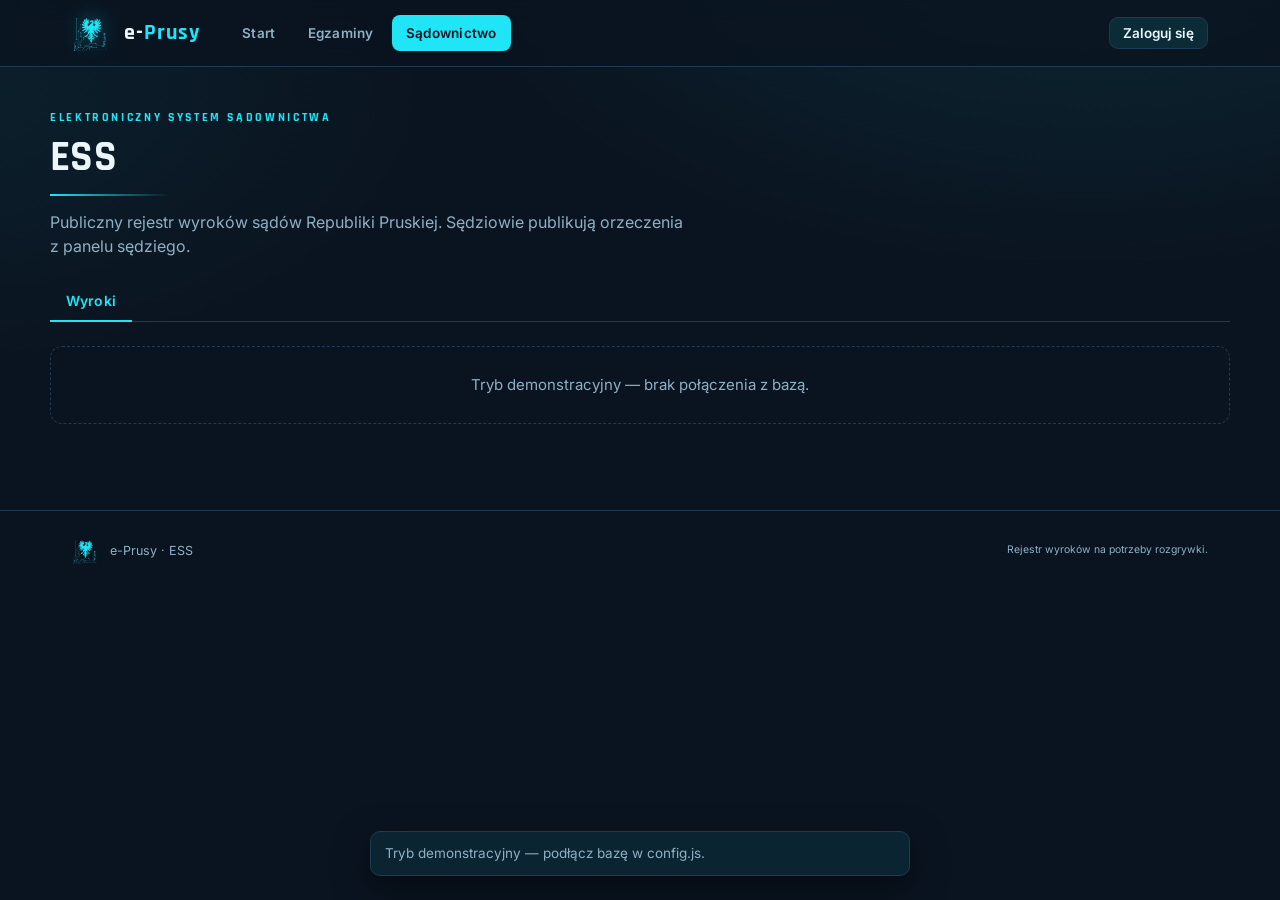
==== ess.html @ 3c888cbe "Add files via upload" ====
<!DOCTYPE html>
<html lang="pl">
<head>
<meta charset="utf-8">
<meta name="viewport" content="width=device-width, initial-scale=1">
<title>ESS — System Sądownictwa | e-Prusy</title>
<link rel="icon" href="assets/favicon.png">
<link rel="preconnect" href="https://fonts.googleapis.com">
<link rel="preconnect" href="https://fonts.gstatic.com" crossorigin>
<link href="https://fonts.googleapis.com/css2?family=Rajdhani:wght@500;600;700&family=Inter:wght@400;500;600;700&family=JetBrains+Mono:wght@500&display=swap" rel="stylesheet">
<link rel="stylesheet" href="css/styl.css">
</head>
<body>

<header class="top">
  <div class="top-in">
    <button class="brand" onclick="location.href='index.html'"><img src="assets/logo.png" alt=""><b>e-<span>Prusy</span></b></button>
    <nav class="nav">
      <a href="index.html">Start</a>
      <a href="pseo.html">Egzaminy</a>
      <a href="ess.html" class="on">Sądownictwo</a>
      <a href="admin.html" class="adm" id="nav-admin" hidden>Administracja</a>
    </nav>
    <div class="acct" id="acct"></div>
  </div>
</header>

<main class="wrap section">
  <div class="eyebrow">Elektroniczny System Sądownictwa</div>
  <h1 class="head">ESS</h1>
  <div class="circuit"></div>
  <p class="lede">Publiczny rejestr wyroków sądów Republiki Pruskiej. Sędziowie publikują orzeczenia z panelu sędziego.</p>

  <div class="tabs" id="tabs" role="tablist">
    <button role="tab" data-t="wyroki" aria-selected="true">Wyroki</button>
    <button role="tab" data-t="sedzia" aria-selected="false" id="tab-sedzia" hidden>Panel sędziego</button>
  </div>

  <section class="pane on" id="pane-wyroki"></section>
  <section class="pane" id="pane-sedzia"></section>
</main>

<footer><div class="foot-in">
  <div class="fb"><img src="assets/logo.png" alt=""><span>e-Prusy · ESS</span></div>
  <small>Rejestr wyroków na potrzeby rozgrywki.</small>
</div></footer>

<script src="js/vendor/supabase.js"></script>
<script src="config.js"></script>
<script src="js/wspolne.js"></script>
<script src="js/ess.js"></script>
</body>
</html>
---- css/styl.css ----
:root{
  --cyan:#20E5F6;
  --cyan-dk:#0FB9C9;
  --cyan-so:#7FF1FA;
  --navy:#0A1420;
  --navy-2:#0E1C2E;
  --panel:#0F2033;
  --panel-2:#13273D;
  --line:#1E3A54;
  --line-so:#16304A;
  --ink:#EAF6FA;
  --mut:#8FB0C4;
  --mut-2:#5F8299;
  --ok:#2FD98A;
  --warn:#F2B33D;
  --err:#FF6A6A;
  --head:"Rajdhani","Segoe UI",system-ui,sans-serif;
  --body:"Inter","Segoe UI",system-ui,sans-serif;
  --mono:"JetBrains Mono","Consolas",monospace;
}
*{box-sizing:border-box}
html,body{margin:0;padding:0}
body{
  background:
    radial-gradient(1100px 600px at 85% -10%, rgba(32,229,246,.10), transparent 60%),
    radial-gradient(900px 500px at -5% 10%, rgba(32,229,246,.06), transparent 55%),
    var(--navy);
  color:var(--ink);font-family:var(--body);font-size:15px;line-height:1.55;min-height:100vh;
  -webkit-font-smoothing:antialiased;
}
a{color:var(--cyan);text-decoration:none}
a:hover{text-decoration:underline}
button,input,select,textarea{font-family:inherit;font-size:inherit;color:inherit}
[hidden]{display:none !important}
img{max-width:100%}
::selection{background:rgba(32,229,246,.3)}

/* ---------- pasek górny ---------- */
.top{position:sticky;top:0;z-index:40;background:rgba(10,20,32,.82);backdrop-filter:blur(10px);border-bottom:1px solid var(--line)}
.top-in{max-width:1180px;margin:0 auto;padding:0 22px;height:66px;display:flex;align-items:center;gap:20px}
.brand{display:flex;align-items:center;gap:12px;cursor:pointer;background:none;border:none;padding:0;color:var(--ink)}
.brand img{height:40px;filter:drop-shadow(0 0 10px rgba(32,229,246,.45))}
.brand b{font-family:var(--head);font-weight:700;font-size:22px;letter-spacing:.04em}
.brand b span{color:var(--cyan)}
.nav{display:flex;gap:4px;margin-left:8px;flex:1;flex-wrap:wrap}
.nav a,.nav button{background:none;border:none;color:var(--mut);cursor:pointer;padding:8px 14px;border-radius:8px;font-size:13.5px;font-weight:600;letter-spacing:.02em}
.nav a:hover,.nav button:hover{color:var(--ink);background:rgba(32,229,246,.08);text-decoration:none}
.nav a.on,.nav button.on{color:var(--navy);background:var(--cyan)}
.nav .adm{color:var(--cyan)}

.acct{position:relative}
.acct-btn{display:flex;align-items:center;gap:9px;background:rgba(32,229,246,.1);border:1px solid var(--line);color:var(--ink);cursor:pointer;padding:7px 13px;border-radius:9px;font-weight:600;font-size:13.5px}
.acct-btn:hover{border-color:var(--cyan)}
.acct-btn .av{width:26px;height:26px;border-radius:7px;background:var(--cyan);color:var(--navy);display:flex;align-items:center;justify-content:center;font-weight:800;font-size:12px;font-family:var(--head)}
.menu{position:absolute;right:0;top:calc(100% + 8px);width:250px;background:var(--panel);border:1px solid var(--line);border-radius:12px;box-shadow:0 20px 50px rgba(0,0,0,.5);padding:8px;z-index:50}
.menu .mhd{padding:11px 12px;border-bottom:1px solid var(--line-so);margin-bottom:6px}
.menu .mhd b{display:block}
.menu .mhd small{color:var(--mut);font-size:12px;word-break:break-all}
.menu .pni{font-family:var(--mono);font-size:11px;color:var(--cyan);margin-top:6px;letter-spacing:.06em}
.menu button.mi{width:100%;text-align:left;background:none;border:none;cursor:pointer;padding:10px 12px;border-radius:8px;font-size:13.5px;color:var(--ink)}
.menu button.mi:hover{background:rgba(32,229,246,.1)}
.menu button.mi.danger{color:var(--err)}
.menu .sep{height:1px;background:var(--line-so);margin:6px 4px}
.tag{display:inline-block;font-size:9.5px;font-weight:800;letter-spacing:.1em;text-transform:uppercase;padding:3px 8px;border-radius:20px;margin:8px 6px 0 0}
.tag.admin{background:var(--cyan);color:var(--navy)}
.tag.pseo{background:rgba(47,217,138,.16);color:var(--ok);border:1px solid rgba(47,217,138,.4)}
.tag.sedzia{background:rgba(242,179,61,.16);color:var(--warn);border:1px solid rgba(242,179,61,.4)}

/* ---------- układ ---------- */
.wrap{max-width:1180px;margin:0 auto;padding:0 22px}
.section{padding:42px 0}
.eyebrow{font-family:var(--head);font-size:12px;letter-spacing:.22em;text-transform:uppercase;color:var(--cyan);font-weight:700}
h1.head{font-family:var(--head);font-size:clamp(28px,4.4vw,42px);font-weight:700;letter-spacing:.01em;margin:8px 0 0;line-height:1.05}
h2.mid{font-family:var(--head);font-size:24px;font-weight:700;margin:0 0 6px;letter-spacing:.01em}
.lede{color:var(--mut);font-size:16px;max-width:64ch;margin:14px 0 0}

.card{background:linear-gradient(180deg,var(--panel),var(--panel-2));border:1px solid var(--line);border-radius:14px;padding:22px;position:relative}
.card::before{content:"";position:absolute;left:0;top:14px;bottom:14px;width:2px;background:linear-gradient(var(--cyan),transparent);border-radius:2px;opacity:.5}
.card+.card{margin-top:16px}
.card h3{font-family:var(--head);font-size:17px;letter-spacing:.02em;margin:0 0 14px}
.grid{display:grid;gap:16px}
.g2{grid-template-columns:repeat(2,1fr)}
.g3{grid-template-columns:repeat(3,1fr)}
.g4{grid-template-columns:repeat(4,1fr)}
@media(max-width:820px){.g2,.g3,.g4{grid-template-columns:1fr}}

/* ---------- przyciski ---------- */
.btn{display:inline-flex;align-items:center;justify-content:center;gap:8px;cursor:pointer;border:1px solid var(--cyan);background:var(--cyan);color:var(--navy);padding:11px 20px;border-radius:9px;font-weight:700;font-size:14px;letter-spacing:.02em;transition:.14s}
.btn:hover{background:var(--cyan-so);border-color:var(--cyan-so);text-decoration:none;box-shadow:0 0 18px rgba(32,229,246,.35)}
.btn:active{transform:translateY(1px)}
.btn.ghost{background:transparent;color:var(--cyan)}
.btn.ghost:hover{background:rgba(32,229,246,.12);box-shadow:none}
.btn.sm{padding:7px 13px;font-size:12.5px;border-radius:8px}
.btn.tiny{padding:5px 10px;font-size:11.5px;border-radius:7px}
.btn.wide{width:100%}
.btn.danger{border-color:var(--err);color:var(--err);background:transparent}
.btn.danger:hover{background:rgba(255,106,106,.12);box-shadow:none}
.btn[disabled]{opacity:.5;cursor:not-allowed;box-shadow:none}

/* ---------- formularze ---------- */
label.f{display:block}
label.f>span{display:block;font-size:12px;color:var(--mut);font-weight:600;margin-bottom:6px;letter-spacing:.02em}
input[type=text],input[type=email],input[type=password],input[type=number],input[type=date],select,textarea{
  width:100%;padding:11px 13px;background:rgba(4,12,20,.6);border:1px solid var(--line);border-radius:9px;color:var(--ink)}
input:focus,select:focus,textarea:focus{outline:none;border-color:var(--cyan);box-shadow:0 0 0 3px rgba(32,229,246,.14)}
input::placeholder,textarea::placeholder{color:var(--mut-2)}
textarea{resize:vertical;min-height:110px;line-height:1.6;font-family:inherit}
select option{background:var(--navy)}
.hint{font-size:12.5px;color:var(--mut);margin-top:6px}

.note{border-radius:10px;padding:11px 14px;font-size:13.5px;margin-top:14px;border:1px solid}
.note.ok{background:rgba(47,217,138,.1);border-color:rgba(47,217,138,.4);color:#8DEFC0}
.note.err{background:rgba(255,106,106,.1);border-color:rgba(255,106,106,.4);color:#FFB3B3}
.note.info{background:rgba(32,229,246,.08);border-color:var(--line);color:var(--mut)}

.empty{padding:26px;text-align:center;color:var(--mut);border:1px dashed var(--line);border-radius:12px}

/* ---------- kafle wyboru trybu / usług ---------- */
.tiles{display:grid;gap:16px}
.tile{display:flex;flex-direction:column;gap:8px;text-align:left;background:linear-gradient(180deg,var(--panel),var(--panel-2));border:1px solid var(--line);border-radius:14px;padding:22px;cursor:pointer;transition:.14s;color:var(--ink)}
.tile:hover{border-color:var(--cyan);box-shadow:0 0 24px rgba(32,229,246,.18);transform:translateY(-2px);text-decoration:none}
.tile .ic{width:46px;height:46px;border-radius:11px;background:rgba(32,229,246,.12);border:1px solid var(--line);display:flex;align-items:center;justify-content:center;color:var(--cyan)}
.tile b{font-family:var(--head);font-size:18px;letter-spacing:.01em}
.tile small{color:var(--mut);font-size:13px}
.tile[disabled]{opacity:.6;cursor:default}
.tile[disabled]:hover{transform:none;box-shadow:none;border-color:var(--line)}

/* ---------- tabele ---------- */
table{width:100%;border-collapse:collapse;font-size:14px}
th{text-align:left;font-family:var(--head);font-size:11px;letter-spacing:.08em;text-transform:uppercase;color:var(--mut);font-weight:700;padding:10px;border-bottom:1px solid var(--line)}
td{padding:10px;border-bottom:1px solid var(--line-so);vertical-align:middle}
.tbl-scroll{overflow-x:auto}
.chip{display:inline-block;font-size:10px;font-weight:800;letter-spacing:.05em;text-transform:uppercase;padding:3px 8px;border-radius:16px;background:rgba(32,229,246,.14);color:var(--cyan)}
code,.mono{font-family:var(--mono)}
.kod{font-family:var(--mono);letter-spacing:.08em;color:var(--cyan);background:rgba(32,229,246,.08);border:1px solid var(--line);padding:4px 9px;border-radius:7px;display:inline-block}

/* ---------- zakładki (paski w podstronach) ---------- */
.tabs{display:flex;gap:4px;border-bottom:1px solid var(--line);margin:22px 0 24px;flex-wrap:wrap}
.tabs button{background:none;border:none;border-bottom:2px solid transparent;color:var(--mut);cursor:pointer;padding:11px 16px;font-weight:600;font-size:14px;letter-spacing:.01em;margin-bottom:-1px}
.tabs button:hover{color:var(--ink)}
.tabs button[aria-selected="true"]{color:var(--cyan);border-bottom-color:var(--cyan)}
.pane{display:none}
.pane.on{display:block}

/* ---------- modal ---------- */
.modal-bg{position:fixed;inset:0;background:rgba(4,10,18,.72);backdrop-filter:blur(4px);z-index:60;display:flex;align-items:center;justify-content:center;padding:20px}
.modal{background:linear-gradient(180deg,var(--panel),var(--navy-2));border:1px solid var(--line);border-radius:16px;width:100%;max-width:430px;overflow:hidden;box-shadow:0 30px 80px rgba(0,0,0,.6)}
.modal-hd{padding:24px;text-align:center;border-bottom:1px solid var(--line);position:relative}
.modal-hd img{height:54px;filter:drop-shadow(0 0 12px rgba(32,229,246,.5))}
.modal-hd b{display:block;font-family:var(--head);font-size:22px;letter-spacing:.05em;margin-top:8px}
.modal-hd b span{color:var(--cyan)}
.modal-bd{padding:24px}
.tabs2{display:flex;background:rgba(4,12,20,.5);border:1px solid var(--line);border-radius:10px;padding:4px;margin-bottom:20px}
.tabs2 button{flex:1;border:none;background:none;cursor:pointer;padding:9px;border-radius:7px;font-weight:700;font-size:13.5px;color:var(--mut)}
.tabs2 button[aria-pressed="true"]{background:var(--cyan);color:var(--navy)}
.modal-bd .btn{width:100%;margin-top:4px}
.modal-note{font-size:12px;color:var(--mut);margin-top:16px;text-align:center;line-height:1.5}
.x-close{position:absolute;top:14px;right:16px;background:rgba(255,255,255,.08);border:none;color:var(--ink);width:30px;height:30px;border-radius:50%;cursor:pointer;font-size:17px}

/* ---------- stopka ---------- */
footer{border-top:1px solid var(--line);margin-top:44px}
.foot-in{max-width:1180px;margin:0 auto;padding:26px 22px;display:flex;justify-content:space-between;gap:16px;flex-wrap:wrap;align-items:center;color:var(--mut);font-size:12.5px}
.foot-in .fb{display:flex;align-items:center;gap:10px}
.foot-in .fb img{height:28px}

/* linia „obwodu” pod nagłówkiem sekcji */
.circuit{height:2px;background:linear-gradient(90deg,var(--cyan),transparent);margin:14px 0 0;max-width:120px}

.only-when-hidden{display:none}

@media(max-width:760px){
  .top-in{height:auto;min-height:60px;flex-wrap:wrap;padding:10px 16px;gap:10px}
  .brand{order:1}.acct{order:2;margin-left:auto}
  .nav{order:3;flex-basis:100%;overflow-x:auto;flex-wrap:nowrap;margin:0 -16px;padding:0 16px 4px}
  .nav a,.nav button{white-space:nowrap;flex:none}
  .menu{position:fixed;left:14px;right:14px;top:62px;width:auto}
}
@media(prefers-reduced-motion:reduce){*{transition:none!important}}
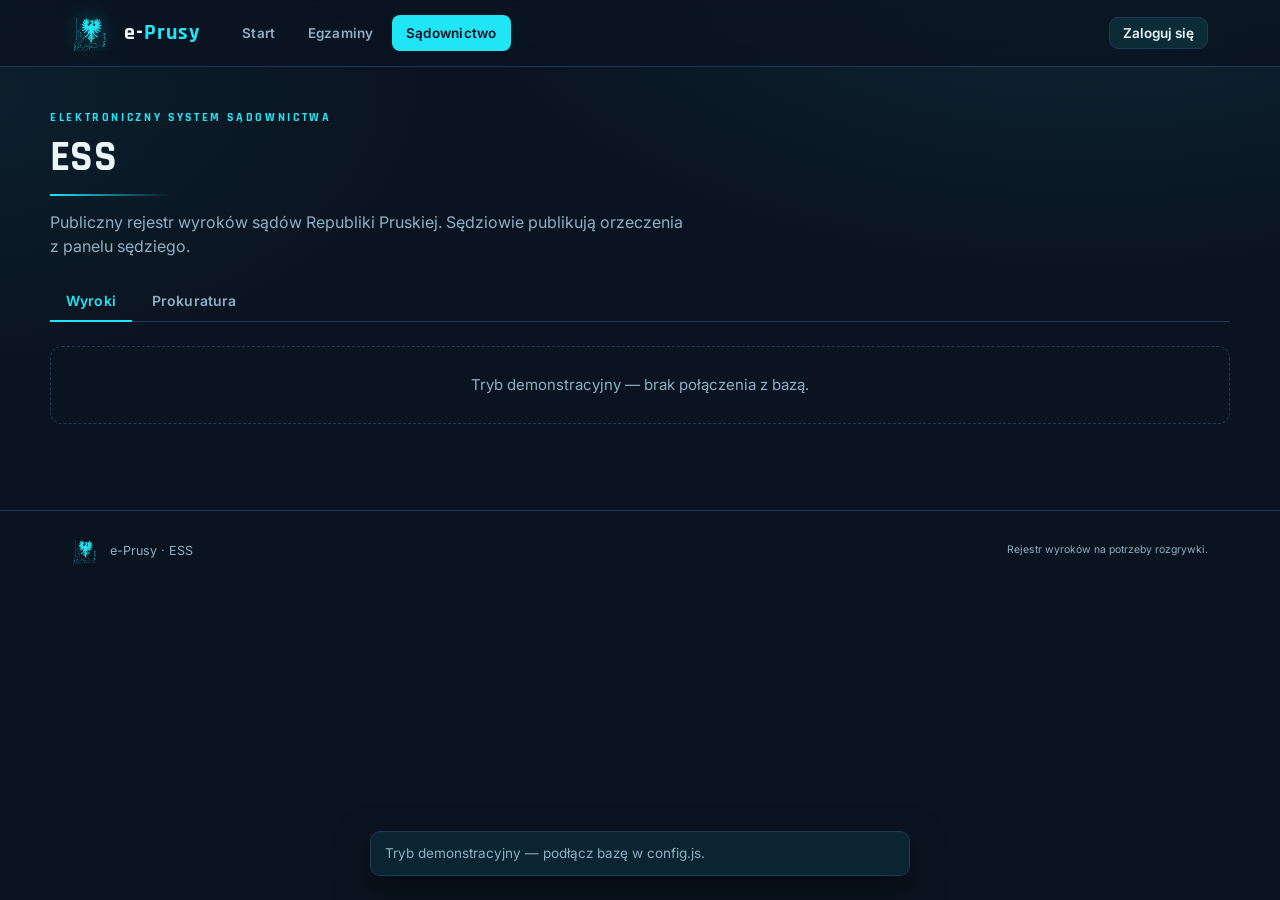
==== commit d484d9f2: "Add files via upload" ====
--- a/ess.html
+++ b/ess.html
@@ -32,12 +32,16 @@
   <p class="lede">Publiczny rejestr wyroków sądów Republiki Pruskiej. Sędziowie publikują orzeczenia z panelu sędziego.</p>
 
   <div class="tabs" id="tabs" role="tablist">
-    <button role="tab" data-t="wyroki" aria-selected="true">Wyroki</button>
-    <button role="tab" data-t="sedzia" aria-selected="false" id="tab-sedzia" hidden>Panel sędziego</button>
+    <button role="tab" data-t="wyroki" aria-selected="true" class="tab-sedzia">Wyroki</button>
+    <button role="tab" data-t="prokuratura" aria-selected="false" class="tab-prok">Prokuratura</button>
+    <button role="tab" data-t="sedzia" aria-selected="false" class="tab-sedzia" id="tab-sedzia" hidden>Panel sędziego</button>
+    <button role="tab" data-t="prok" aria-selected="false" class="tab-prok" id="tab-prok" hidden>Panel prokuratora</button>
   </div>
 
-  <section class="pane on" id="pane-wyroki"></section>
-  <section class="pane" id="pane-sedzia"></section>
+  <section class="pane on t-sedzia" id="pane-wyroki"></section>
+  <section class="pane t-prok" id="pane-prokuratura"></section>
+  <section class="pane t-sedzia" id="pane-sedzia"></section>
+  <section class="pane t-prok" id="pane-prok"></section>
 </main>
 
 <footer><div class="foot-in">
--- a/css/styl.css
+++ b/css/styl.css
@@ -14,6 +14,10 @@
   --ok:#2FD98A;
   --warn:#F2B33D;
   --err:#FF6A6A;
+  --gold:#E0B44B;
+  --gold-so:#F2D07E;
+  --bord:#C4485F;
+  --bord-so:#E07890;
   --head:"Rajdhani","Segoe UI",system-ui,sans-serif;
   --body:"Inter","Segoe UI",system-ui,sans-serif;
   --mono:"JetBrains Mono","Consolas",monospace;
@@ -167,6 +171,52 @@
 .circuit{height:2px;background:linear-gradient(90deg,var(--cyan),transparent);margin:14px 0 0;max-width:120px}
 
 .only-when-hidden{display:none}
+.sad-grid{display:grid;grid-template-columns:1fr 1fr;gap:4px 14px;min-width:320px}
+.sad-chk{display:flex;align-items:center;gap:7px;font-size:12.5px;color:var(--ink);cursor:pointer;white-space:nowrap}
+.sad-chk input{width:auto}
+
+/* ---------- motywy: sędziowski (złoto) / prokuratorski (bordo) ---------- */
+.t-sedzia{--acc:var(--gold);--acc-so:var(--gold-so)}
+.t-prok{--acc:var(--bord);--acc-so:var(--bord-so)}
+.tab-sedzia[aria-selected="true"]{color:var(--gold);border-bottom-color:var(--gold)}
+.tab-prok[aria-selected="true"]{color:var(--bord);border-bottom-color:var(--bord)}
+.tag.prok{background:rgba(196,72,95,.16);color:var(--bord-so);border:1px solid rgba(196,72,95,.45)}
+
+/* ---------- punkty (formularz) ---------- */
+.punkt{display:flex;gap:10px;align-items:flex-start;margin-bottom:8px}
+.punkt-nr{font-family:var(--head);font-weight:700;color:var(--acc,var(--cyan));min-width:24px;padding-top:10px;text-align:right}
+.punkt-in{flex:1;min-height:64px}
+.punkt-del{align-self:flex-start;margin-top:6px;padding:5px 10px}
+
+/* ---------- karta dokumentu (wyrok / akt) ---------- */
+.wyrok{background:linear-gradient(180deg,var(--panel),var(--panel-2));border:1px solid var(--line);border-top:2px solid var(--acc,var(--cyan));border-radius:14px;padding:26px 26px 18px;margin:12px 0;position:relative}
+.wyrok-godlo{position:absolute;top:20px;right:24px;font-size:26px;color:var(--acc,var(--cyan));opacity:.5}
+.wyrok-imieniu{text-align:center;font-family:var(--head);font-weight:700;letter-spacing:.14em;text-transform:uppercase;color:var(--acc,var(--cyan));font-size:15px}
+.wyrok-sad{text-align:center;font-family:var(--head);font-size:19px;font-weight:600;margin-top:6px}
+.wyrok-meta{text-align:center;color:var(--mut);font-size:12.5px;margin-top:4px}
+.wyrok-glowa{display:flex;gap:8px;justify-content:center;flex-wrap:wrap;margin:14px 0 4px}
+.wyrok-glowa .chip{background:color-mix(in srgb, var(--acc,var(--cyan)) 16%, transparent);color:var(--acc-so,var(--cyan))}
+.wyrok-status{font-size:10px;font-weight:800;letter-spacing:.06em;text-transform:uppercase;padding:3px 9px;border-radius:16px}
+.wyrok-status.pr{background:rgba(47,217,138,.16);color:var(--ok);border:1px solid rgba(47,217,138,.4)}
+.wyrok-status.np{background:rgba(242,179,61,.16);color:var(--warn);border:1px solid rgba(242,179,61,.4)}
+.wyrok-przedmiot{text-align:center;font-size:16px;font-weight:600;margin:12px 0 4px;padding:0 8px}
+.wyrok-linia{font-size:13.5px;color:var(--ink);margin-top:8px;text-align:center}
+.wyrok-linia span{color:var(--mut);font-weight:600}
+.wyrok-sekcja{font-family:var(--head);font-size:12px;letter-spacing:.14em;text-transform:uppercase;color:var(--acc,var(--cyan));text-align:center;margin:18px 0 8px;position:relative}
+.wyrok-sekcja::before,.wyrok-sekcja::after{content:"";position:absolute;top:50%;width:24%;height:1px;background:var(--line)}
+.wyrok-sekcja::before{left:6%}.wyrok-sekcja::after{right:6%}
+.wyrok-punkty{margin:0;padding-left:0;list-style:none;counter-reset:pkt}
+.wyrok-punkty li{counter-increment:pkt;position:relative;padding:8px 8px 8px 42px;border-bottom:1px solid var(--line-so);white-space:pre-wrap}
+.wyrok-punkty li:last-child{border-bottom:none}
+.wyrok-punkty li::before{content:counter(pkt)".";position:absolute;left:12px;color:var(--acc,var(--cyan));font-family:var(--head);font-weight:700}
+.wyrok-tresc{white-space:pre-wrap;margin:6px 2px;color:var(--ink);line-height:1.65}
+.wyrok-stopka{display:flex;justify-content:space-between;align-items:center;gap:10px;margin-top:16px;padding-top:12px;border-top:1px solid var(--line-so);color:var(--mut);font-size:12.5px}
+
+/* akcentowany przycisk publikacji w motywie */
+.btn.acc{background:var(--acc,var(--cyan));border-color:var(--acc,var(--cyan));color:#1a1206}
+.btn.acc:hover{background:var(--acc-so,var(--cyan-so));border-color:var(--acc-so,var(--cyan-so));box-shadow:0 0 18px color-mix(in srgb,var(--acc,var(--cyan)) 40%,transparent)}
+.t-sedzia .card::before,.t-prok .card::before{background:linear-gradient(var(--acc,var(--cyan)),transparent)}
+.t-sedzia .card h3,.t-prok .card h3{color:var(--acc-so,var(--ink))}
 
 @media(max-width:760px){
   .top-in{height:auto;min-height:60px;flex-wrap:wrap;padding:10px 16px;gap:10px}
